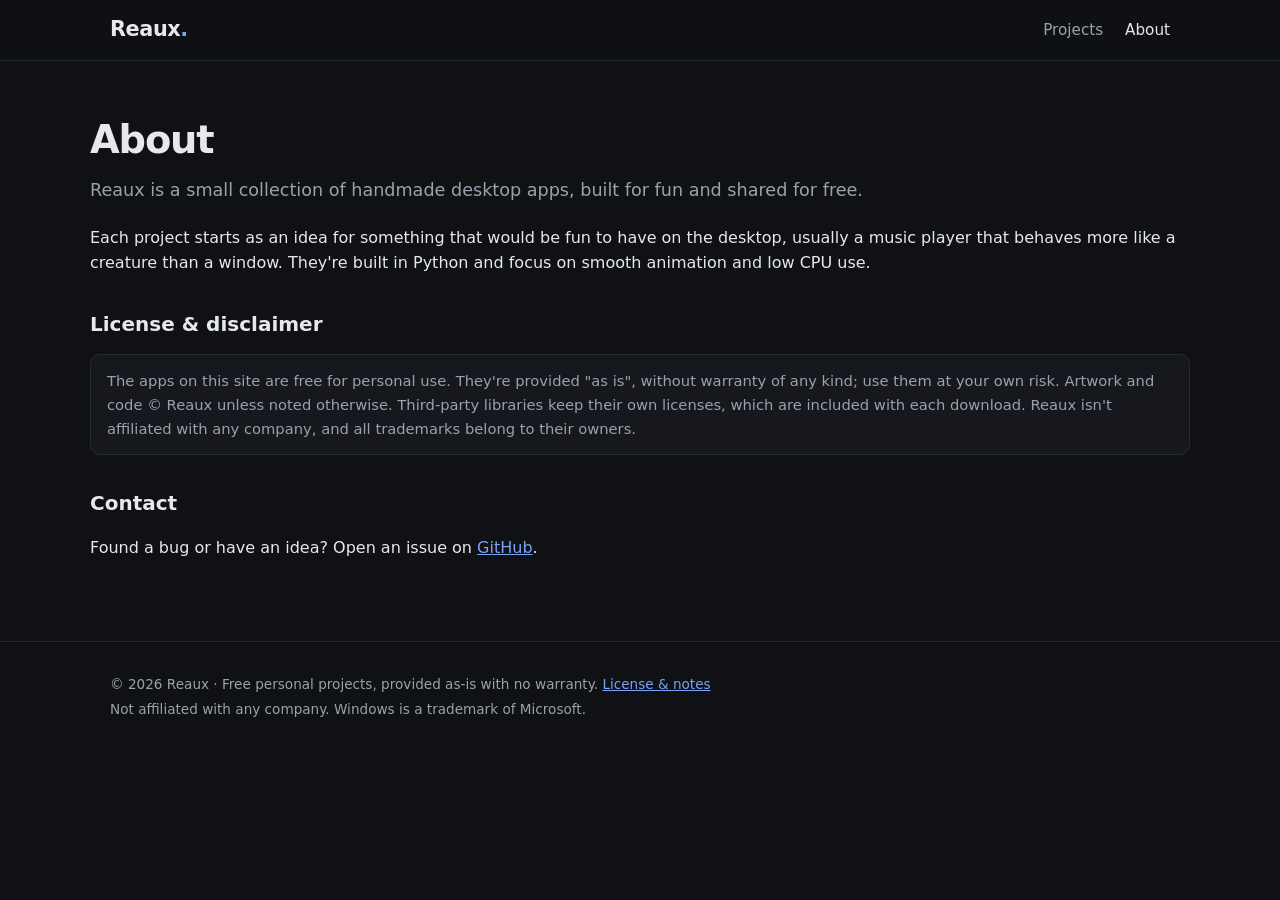
==== about.html @ 3ef6cac5 "Reaux site" ====
<!doctype html><html lang="en"><head><meta charset="utf-8"><meta name="viewport" content="width=device-width,initial-scale=1">
<title>About · Reaux</title><meta name="description" content="About Reaux and its free desktop apps."><meta name="theme-color" content="#0f1115">
<link rel="icon" href="favicon.svg" type="image/svg+xml"><link rel="stylesheet" href="style.css">
<meta property="og:type" content="website"><meta property="og:site_name" content="Reaux"><meta property="og:title" content="About · Reaux">
<meta property="og:description" content="About Reaux and its free desktop apps."><meta property="og:url" content="https://roryp1147.github.io/about.html"><meta property="og:image" content="https://roryp1147.github.io/img/og.webp">
<meta name="twitter:card" content="summary_large_image"></head><body><a class="skip" href="#main">Skip to content</a>
<header><div class="wrap"><a class="logo" href="index.html" aria-label="Reaux home">Reaux<span>.</span></a>
<nav aria-label="Main"><a href="index.html">Projects</a><a href="about.html" aria-current="page">About</a></nav></div></header><main id="main"><div class="wrap detail"><h1>About</h1><p class="lead">Reaux is a small collection of handmade desktop apps, built for fun and shared for free.</p>
<p>Each project starts as an idea for something that would be fun to have on the desktop, usually a music player that behaves more like a creature than a window. They're built in Python and focus on smooth animation and low CPU use.</p>
<section id="license"><h2>License &amp; disclaimer</h2><p class="note">The apps on this site are free for personal use. They're provided "as is", without warranty of any kind; use them at your own risk. Artwork and code &copy; Reaux unless noted otherwise. Third-party libraries keep their own licenses, which are included with each download. Reaux isn't affiliated with any company, and all trademarks belong to their owners.</p></section>
<section><h2>Contact</h2><p>Found a bug or have an idea? Open an issue on <a href="https://github.com/roryp1147">GitHub</a>.</p></section></div></main><footer><div class="wrap"><p>&copy; <span id="y">2026</span> Reaux &middot; Free personal projects, provided as-is with no warranty. <a href="about.html#license">License &amp; notes</a></p>
<p>Not affiliated with any company. Windows is a trademark of Microsoft.</p></div></footer><script>document.getElementById('y').textContent=new Date().getFullYear()</script></body></html>
---- style.css ----
:root{--bg:#0f1115;--bg2:#16181d;--line:#262a33;--text:#e6e8ec;--mute:#9aa1ad;--accent:#7aa2f7;--r:14px;color-scheme:dark}
*{box-sizing:border-box}html{-webkit-text-size-adjust:100%}
body{margin:0;background:var(--bg);color:var(--text);font:16px/1.6 Inter,system-ui,-apple-system,"Segoe UI",Roboto,sans-serif}
a{color:var(--accent)}a:focus-visible,.btn:focus-visible{outline:2px solid var(--accent);outline-offset:3px}
.wrap{max-width:1100px;margin:0 auto;padding:0 20px}
.skip{position:absolute;left:-999px}.skip:focus{left:12px;top:12px;background:var(--bg2);padding:8px 12px;border-radius:8px}
header{border-bottom:1px solid var(--line);position:sticky;top:0;background:rgba(15,17,21,.9);backdrop-filter:blur(8px);z-index:5}
header .wrap{display:flex;align-items:center;justify-content:space-between;height:60px}
.logo{font-weight:800;font-size:1.3rem;letter-spacing:-.02em;color:var(--text);text-decoration:none}.logo span{color:var(--accent)}
nav a{color:var(--mute);text-decoration:none;margin-left:22px;font-size:.95rem}nav a:hover,nav a[aria-current]{color:var(--text)}
.hero{padding:72px 0 40px}.hero h1{font-size:clamp(2rem,5vw,3rem);line-height:1.15;letter-spacing:-.03em;margin:0 0 12px}
.hero p{color:var(--mute);max-width:620px;font-size:1.1rem;margin:0}
.grid{display:grid;grid-template-columns:repeat(auto-fill,minmax(300px,1fr));gap:20px;padding-bottom:64px}
.card{background:var(--bg2);border:1px solid var(--line);border-radius:var(--r);overflow:hidden;display:flex;flex-direction:column;transition:border-color .2s,transform .2s}
.card:hover{border-color:#3a404c;transform:translateY(-2px)}
.thumb{aspect-ratio:4/3;background:#0b0d10;display:flex;align-items:center;justify-content:center;overflow:hidden}
.thumb img{width:100%;height:100%;object-fit:cover;object-position:top}
.card .body{padding:18px;display:flex;flex-direction:column;gap:10px;flex:1}
.card h2{margin:0;font-size:1.2rem}.card p{margin:0;color:var(--mute);font-size:.95rem}
.tags{display:flex;flex-wrap:wrap;gap:6px;list-style:none;padding:0;margin:0}
.tags li{font-size:.75rem;color:var(--mute);border:1px solid var(--line);border-radius:99px;padding:2px 10px}
.actions{display:flex;gap:10px;align-items:center;margin-top:auto;padding-top:6px}
.btn{display:inline-block;background:var(--accent);color:#0f1115;font-weight:600;text-decoration:none;padding:9px 16px;border-radius:9px;font-size:.92rem}
.btn:hover{filter:brightness(1.1)}.btn.ghost{background:transparent;color:var(--text);border:1px solid var(--line)}
.soon .thumb{color:#3a404c;font-size:3rem}.soon .badge{font-size:.75rem;color:var(--accent)}
.detail{padding:48px 0 64px}.detail h1{font-size:2.4rem;margin:0 0 6px;letter-spacing:-.03em}.lead{color:var(--mute);font-size:1.1rem;margin:0 0 20px}
.gallery{display:grid;grid-template-columns:repeat(auto-fill,minmax(150px,1fr));gap:12px;margin:28px 0}
.gallery img{width:100%;height:auto;border-radius:10px;border:1px solid var(--line);background:#0b0d10}
.cols{display:grid;grid-template-columns:1fr 1fr;gap:28px}@media(max-width:760px){.cols{grid-template-columns:1fr}nav a{margin-left:14px}}
section h2{font-size:1.25rem;margin:32px 0 10px}ul.list,ol.list{padding-left:20px;color:#c9cdd4}ul.list li,ol.list li{margin:4px 0}
.note{background:var(--bg2);border:1px solid var(--line);border-radius:10px;padding:14px 16px;color:var(--mute);font-size:.92rem}
code{background:var(--bg2);border:1px solid var(--line);border-radius:5px;padding:1px 5px;font-size:.88em}
footer{border-top:1px solid var(--line);color:var(--mute);font-size:.85rem;padding:28px 0}footer p{margin:4px 0}
@media(prefers-reduced-motion:reduce){*{transition:none!important}}
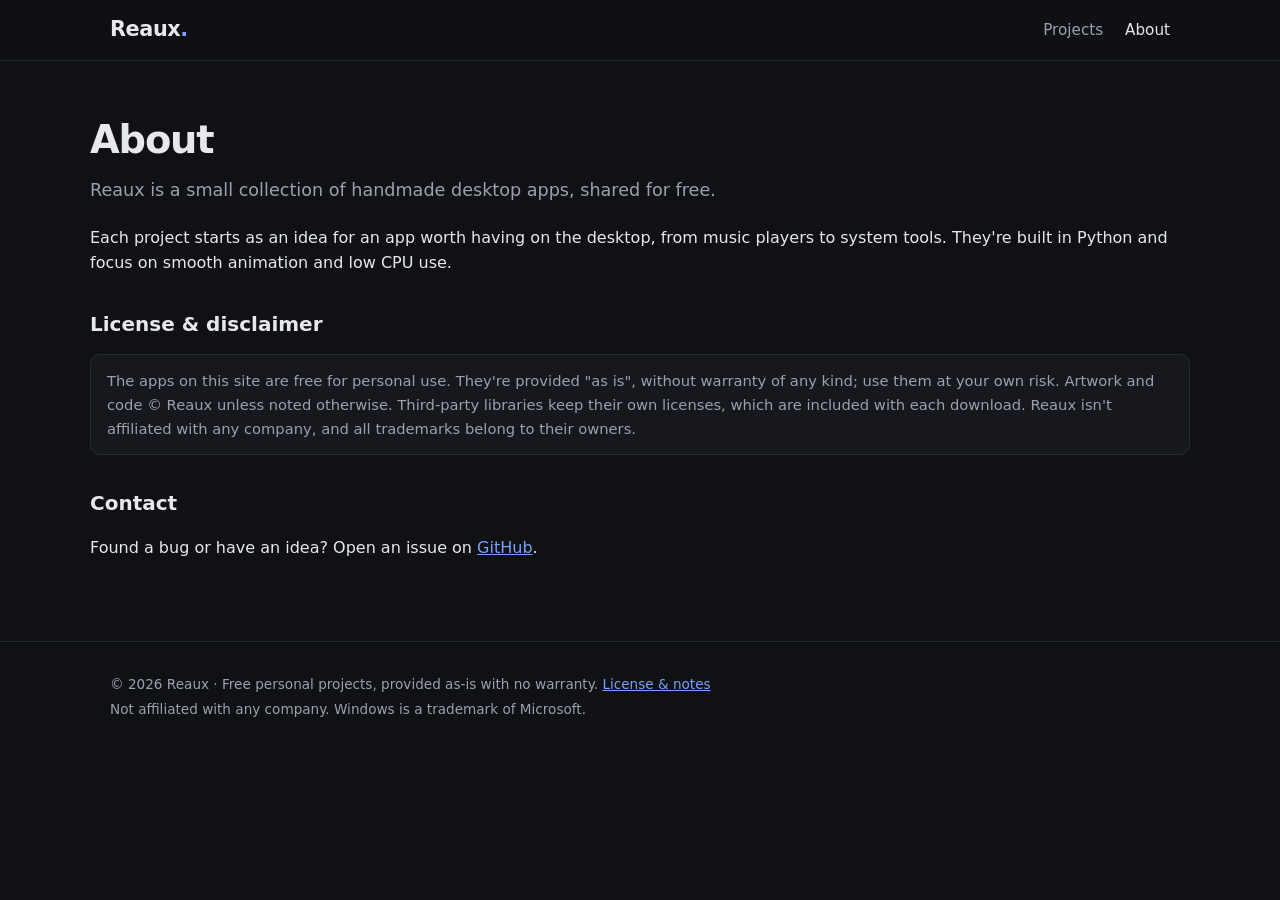
==== commit 7c64513a: "Reword site intro to cover all desktop apps" ====
--- a/about.html
+++ b/about.html
@@ -5,8 +5,8 @@
 <meta property="og:description" content="About Reaux and its free desktop apps."><meta property="og:url" content="https://roryp1147.github.io/about.html"><meta property="og:image" content="https://roryp1147.github.io/img/og.webp">
 <meta name="twitter:card" content="summary_large_image"></head><body><a class="skip" href="#main">Skip to content</a>
 <header><div class="wrap"><a class="logo" href="index.html" aria-label="Reaux home">Reaux<span>.</span></a>
-<nav aria-label="Main"><a href="index.html">Projects</a><a href="about.html" aria-current="page">About</a></nav></div></header><main id="main"><div class="wrap detail"><h1>About</h1><p class="lead">Reaux is a small collection of handmade desktop apps, built for fun and shared for free.</p>
-<p>Each project starts as an idea for something that would be fun to have on the desktop, usually a music player that behaves more like a creature than a window. They're built in Python and focus on smooth animation and low CPU use.</p>
+<nav aria-label="Main"><a href="index.html">Projects</a><a href="about.html" aria-current="page">About</a></nav></div></header><main id="main"><div class="wrap detail"><h1>About</h1><p class="lead">Reaux is a small collection of handmade desktop apps, shared for free.</p>
+<p>Each project starts as an idea for an app worth having on the desktop, from music players to system tools. They're built in Python and focus on smooth animation and low CPU use.</p>
 <section id="license"><h2>License &amp; disclaimer</h2><p class="note">The apps on this site are free for personal use. They're provided "as is", without warranty of any kind; use them at your own risk. Artwork and code &copy; Reaux unless noted otherwise. Third-party libraries keep their own licenses, which are included with each download. Reaux isn't affiliated with any company, and all trademarks belong to their owners.</p></section>
 <section><h2>Contact</h2><p>Found a bug or have an idea? Open an issue on <a href="https://github.com/roryp1147">GitHub</a>.</p></section></div></main><footer><div class="wrap"><p>&copy; <span id="y">2026</span> Reaux &middot; Free personal projects, provided as-is with no warranty. <a href="about.html#license">License &amp; notes</a></p>
 <p>Not affiliated with any company. Windows is a trademark of Microsoft.</p></div></footer><script>document.getElementById('y').textContent=new Date().getFullYear()</script></body></html>
--- a/style.css
+++ b/style.css
@@ -32,3 +32,4 @@
 code{background:var(--bg2);border:1px solid var(--line);border-radius:5px;padding:1px 5px;font-size:.88em}
 footer{border-top:1px solid var(--line);color:var(--mute);font-size:.85rem;padding:28px 0}footer p{margin:4px 0}
 @media(prefers-reduced-motion:reduce){*{transition:none!important}}
+.gallery.wide{grid-template-columns:1fr 1fr}.gallery.wide img:first-child{grid-column:1/-1}@media(max-width:600px){.gallery.wide{grid-template-columns:1fr}}
